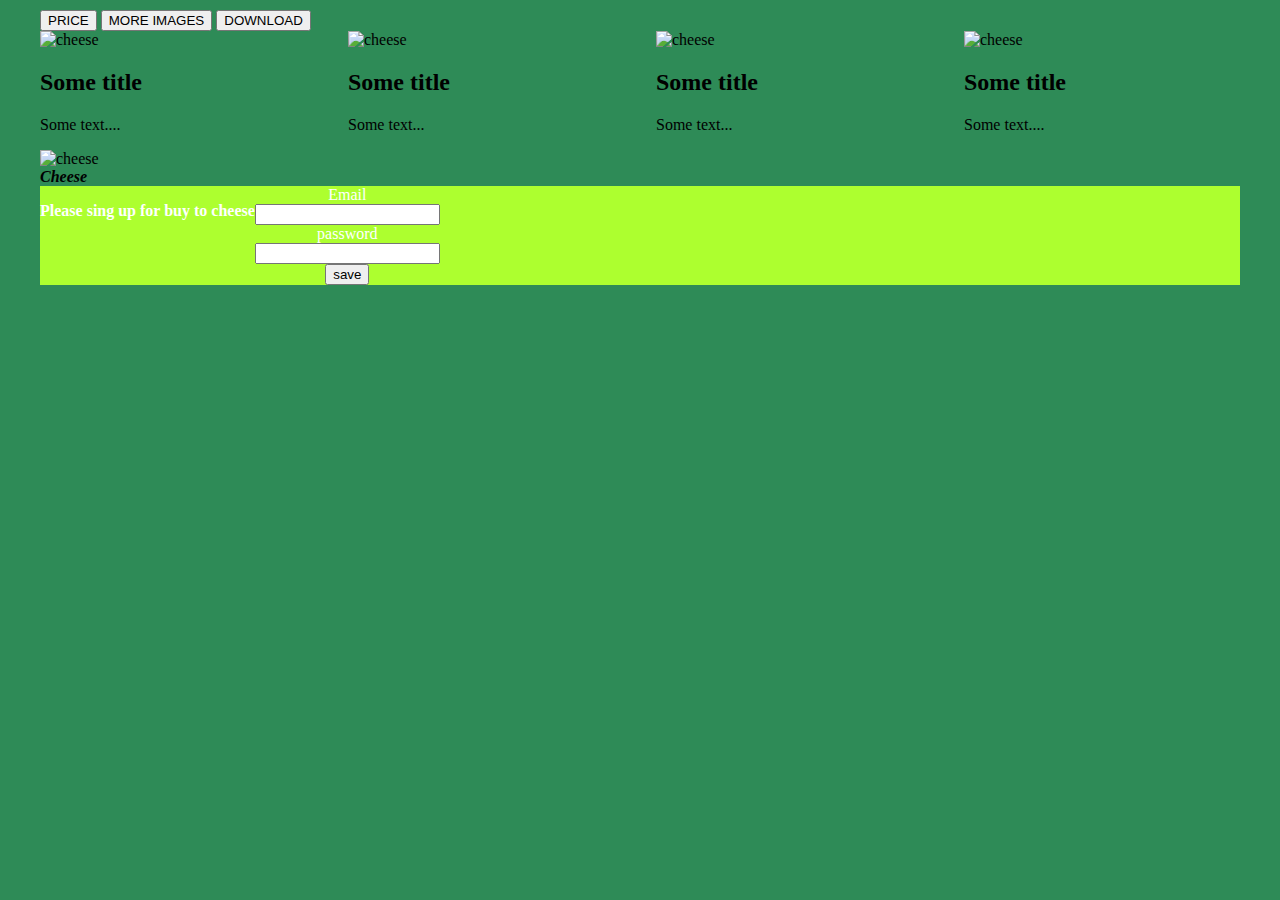
==== index.html @ d9a5fb34 "Add files via upload" ====
<!DOCTYPE html>
<html lang="en">
<head>
    <meta charset="UTF-8">
    <meta name="viewport" content="width=device-width, initial-scale=1.0">
    <link rel="shortcut icon" href="images/iconka.jpg"> 
    <title>Montana</title>
</head>
<body>
    <header class="header">
        <form>
            <button class="button" type="submit">PRICE</button>
            <button class="button" type="submit">MORE IMAGES</button>
            <button class="button" type="submit">DOWNLOAD</button>
        </form>
    </header>
    <main>
        <div class="main-container">
            <div class="cheassy-card">
                <img src="images/сруы.jpg" alt="cheese">
                <h2>Some title</h2>
                <p>Some text....</p>
            </div>
            <div class="cheassy-card">
                <img src="images/cgvg.jpg" alt="cheese">
                <h2>Some title</h2>
                <p>Some text...</p>
            </div>
            <div class="cheassy-card">
                <img src="images/сруы.jpg" alt="cheese">
                <h2>Some title</h2>
                <p>Some text...</p>
            </div>
            <div class="cheassy-card">
                <img src="images/cgvg.jpg" alt="cheese">
                <h2>Some title</h2>
                <p>Some text....</p>
            </div>
        </div>
        <div class="opf">
            <img src="images/healthiest-cheese-1296x728-swiss.jpg" alt="cheese">
        </div>
        <div class="text">
            <caption><b>Cheese</b></caption>
        </div>
    </main>
    <footer class="footer">
        <p><b>Please sing up for buy to cheese</b></p>
        <br>
        <form>
            <legend>Email</legend>
            <input type="email">
            <legend>password</legend>
            <input type="password">
            <br>
            <button type="button">save</button>
        </form>
    </footer>
    <style>
        html {
            background-color: seagreen;
        }
        body, html {
            display: flex;
            flex-direction: column;
            width: 100%;
            height: 100%;
        }
        body {
            max-width: 1200px;
            margin: 0 auto;
            padding: 10px;
        }
        .main-container {
            width: 100%;
            display: flex;
            justify-content: space-between;
            gap: 32px;
        }
        .cheassy-card {
            width: 300px;
        }
        .opf {
            max-width: max-content;
            display: flex;
            justify-content: space-between;
            text-align: center;
        }
        .text {
            font-style: italic;
            font-size: 16px;

        }
        .footer {
            background-color: greenyellow;
            color: white;
            display: flex;
            text-align: center;
        }
    </style>
</body>
</html>
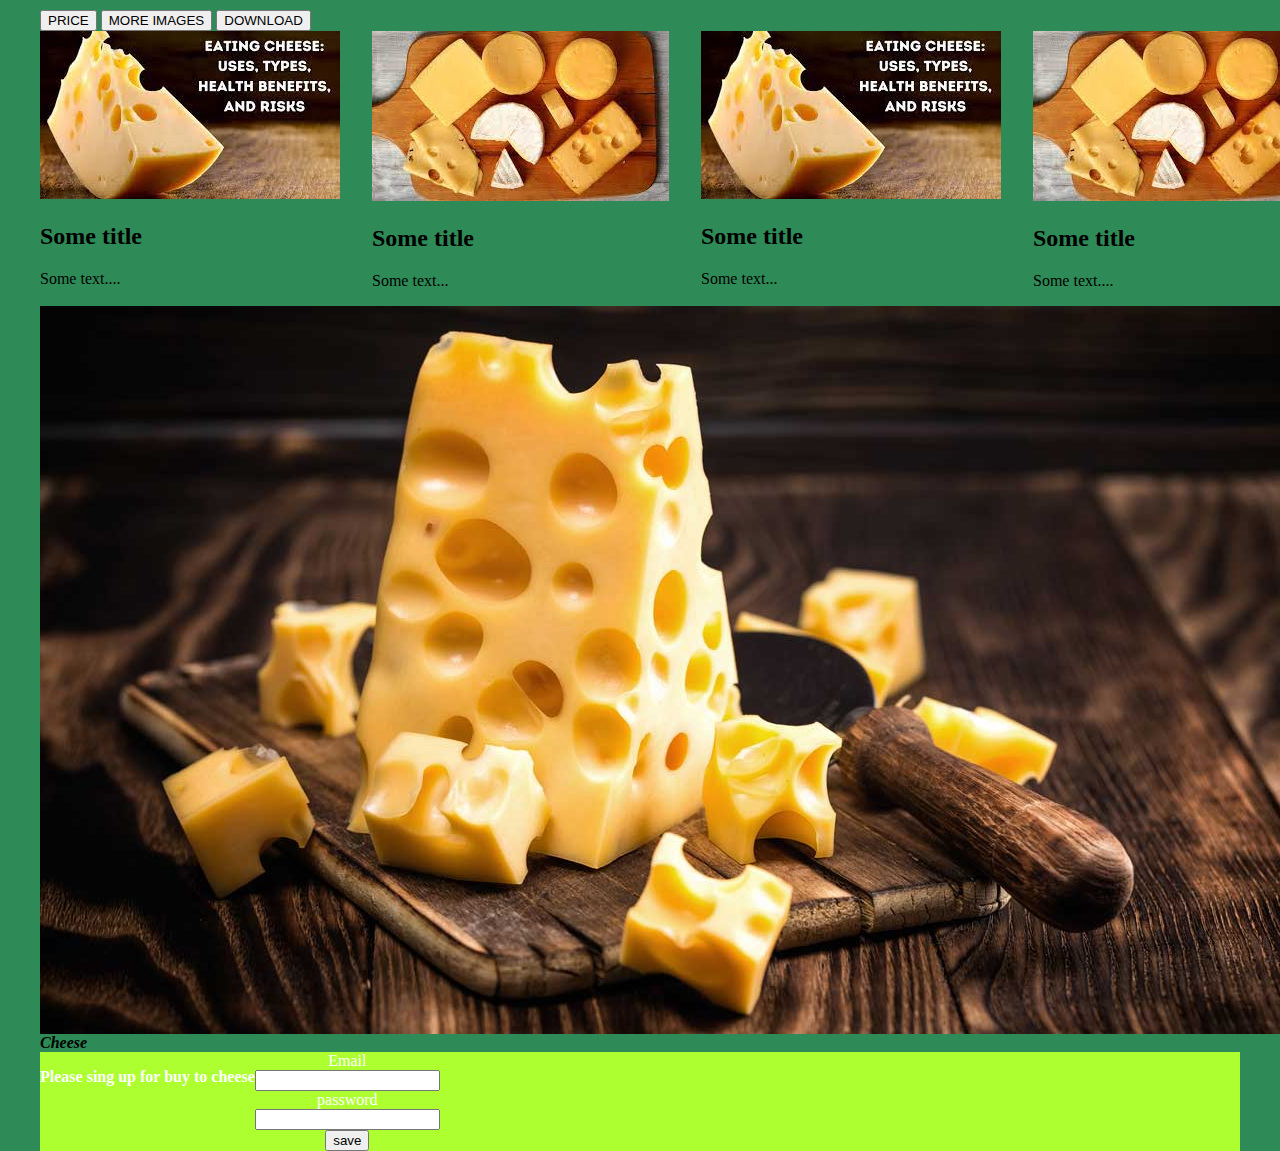
==== commit 71d4ead8: "index.html" ====
--- a/index.html
+++ b/index.html
@@ -17,28 +17,28 @@
     <main>
         <div class="main-container">
             <div class="cheassy-card">
-                <img src="images/сруы.jpg" alt="cheese">
+                <img src="сруы.jpg" alt="cheese">
                 <h2>Some title</h2>
                 <p>Some text....</p>
             </div>
             <div class="cheassy-card">
-                <img src="images/cgvg.jpg" alt="cheese">
+                <img src="cgvg.jpg" alt="cheese">
                 <h2>Some title</h2>
                 <p>Some text...</p>
             </div>
             <div class="cheassy-card">
-                <img src="images/сруы.jpg" alt="cheese">
+                <img src="сруы.jpg" alt="cheese">
                 <h2>Some title</h2>
                 <p>Some text...</p>
             </div>
             <div class="cheassy-card">
-                <img src="images/cgvg.jpg" alt="cheese">
+                <img src="cgvg.jpg" alt="cheese">
                 <h2>Some title</h2>
                 <p>Some text....</p>
             </div>
         </div>
         <div class="opf">
-            <img src="images/healthiest-cheese-1296x728-swiss.jpg" alt="cheese">
+            <img src="healthiest-cheese-1296x728-swiss.jpg" alt="cheese">
         </div>
         <div class="text">
             <caption><b>Cheese</b></caption>
@@ -99,4 +99,4 @@
         }
     </style>
 </body>
-</html>+</html>
